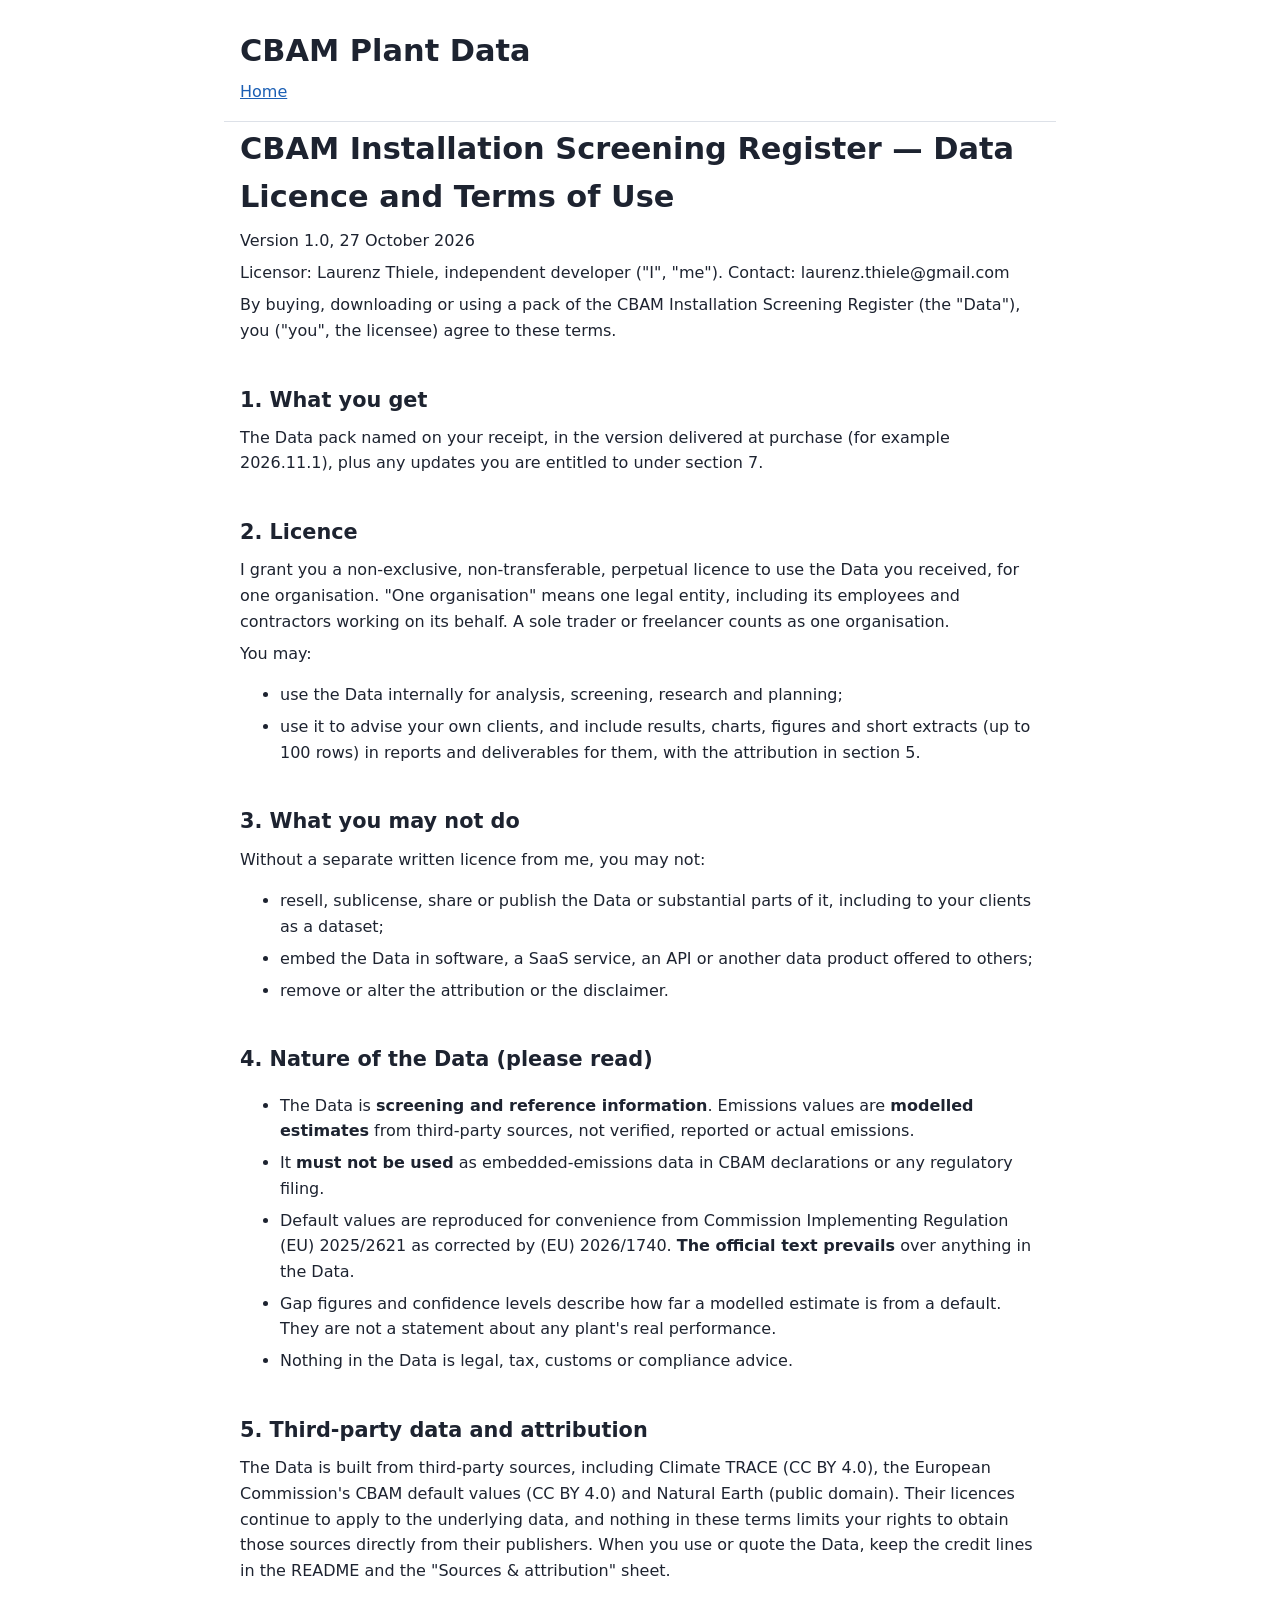
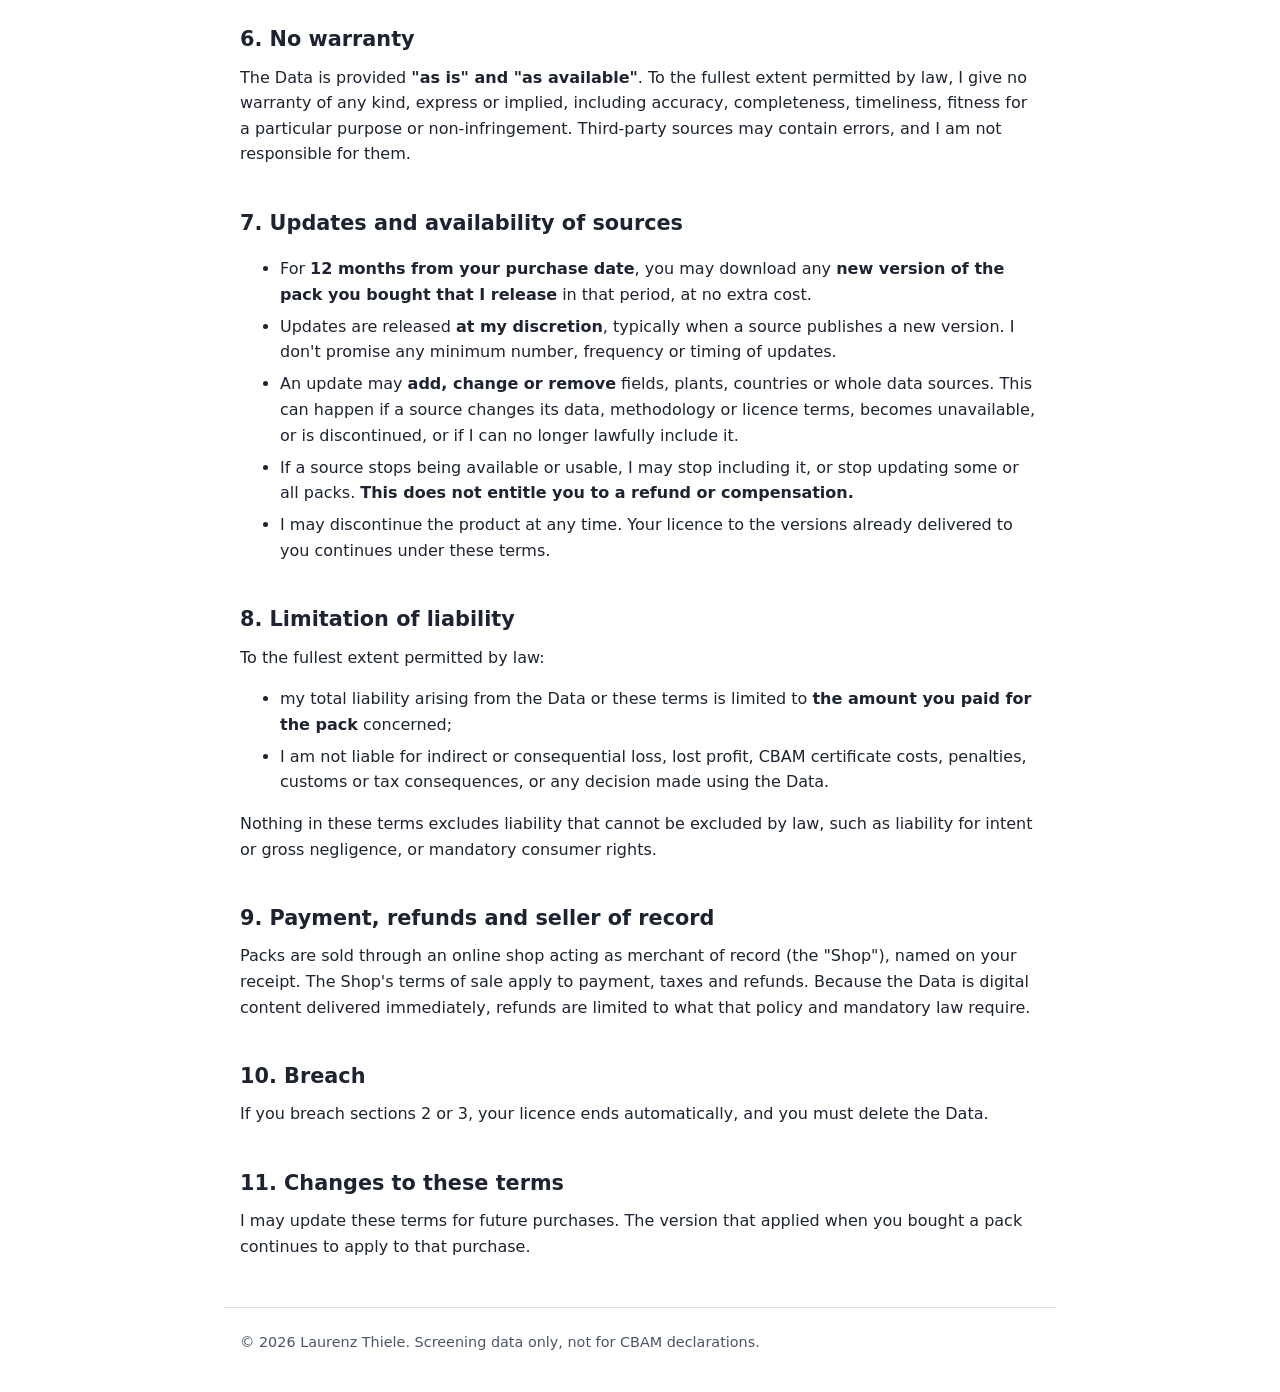
==== licence.html @ 30d970ab "First version of the product site" ====
<!doctype html>
<html lang="en"><head><meta charset="utf-8"><meta name="viewport" content="width=device-width,initial-scale=1">
<title>Licence and terms - CBAM Plant Data</title><meta name="description" content="Data licence and terms of use"><link rel="stylesheet" href="style.css">
</head><body>
<header><h1>CBAM Plant Data</h1><nav><a href="index.html">Home</a></nav></header>
<main><h1>CBAM Installation Screening Register — Data Licence and Terms of Use</h1>
<p>Version 1.0, 27 October 2026</p>
<p>Licensor: Laurenz Thiele, independent developer (&quot;I&quot;, &quot;me&quot;).
Contact: laurenz.thiele@gmail.com</p>
<p>By buying, downloading or using a pack of the CBAM Installation Screening Register (the &quot;Data&quot;), you (&quot;you&quot;, the licensee) agree to these terms.</p>
<h2>1. What you get</h2>
<p>The Data pack named on your receipt, in the version delivered at purchase (for example 2026.11.1), plus any updates you are entitled to under section 7.</p>
<h2>2. Licence</h2>
<p>I grant you a non-exclusive, non-transferable, perpetual licence to use the Data you received, for one organisation. &quot;One organisation&quot; means one legal entity, including its employees and contractors working on its behalf. A sole trader or freelancer counts as one organisation.</p>
<p>You may:</p>
<ul>
<li>use the Data internally for analysis, screening, research and planning;</li>
<li>use it to advise your own clients, and include results, charts, figures and short extracts (up to 100 rows) in reports and deliverables for them, with the attribution in section 5.</li>
</ul>
<h2>3. What you may not do</h2>
<p>Without a separate written licence from me, you may not:</p>
<ul>
<li>resell, sublicense, share or publish the Data or substantial parts of it, including to your clients as a dataset;</li>
<li>embed the Data in software, a SaaS service, an API or another data product offered to others;</li>
<li>remove or alter the attribution or the disclaimer.</li>
</ul>
<h2>4. Nature of the Data (please read)</h2>
<ul>
<li>The Data is <strong>screening and reference information</strong>. Emissions values are <strong>modelled estimates</strong> from third-party sources, not verified, reported or actual emissions.</li>
<li>It <strong>must not be used</strong> as embedded-emissions data in CBAM declarations or any regulatory filing.</li>
<li>Default values are reproduced for convenience from Commission Implementing Regulation (EU) 2025/2621 as corrected by (EU) 2026/1740. <strong>The official text prevails</strong> over anything in the Data.</li>
<li>Gap figures and confidence levels describe how far a modelled estimate is from a default. They are not a statement about any plant's real performance.</li>
<li>Nothing in the Data is legal, tax, customs or compliance advice.</li>
</ul>
<h2>5. Third-party data and attribution</h2>
<p>The Data is built from third-party sources, including Climate TRACE (CC BY 4.0), the European Commission's CBAM default values (CC BY 4.0) and Natural Earth (public domain). Their licences continue to apply to the underlying data, and nothing in these terms limits your rights to obtain those sources directly from their publishers. When you use or quote the Data, keep the credit lines in the README and the &quot;Sources &amp; attribution&quot; sheet.</p>
<h2>6. No warranty</h2>
<p>The Data is provided <strong>&quot;as is&quot; and &quot;as available&quot;</strong>. To the fullest extent permitted by law, I give no warranty of any kind, express or implied, including accuracy, completeness, timeliness, fitness for a particular purpose or non-infringement. Third-party sources may contain errors, and I am not responsible for them.</p>
<h2>7. Updates and availability of sources</h2>
<ul>
<li>For <strong>12 months from your purchase date</strong>, you may download any <strong>new version of the pack you bought that I release</strong> in that period, at no extra cost.</li>
<li>Updates are released <strong>at my discretion</strong>, typically when a source publishes a new version. I don't promise any minimum number, frequency or timing of updates.</li>
<li>An update may <strong>add, change or remove</strong> fields, plants, countries or whole data sources. This can happen if a source changes its data, methodology or licence terms, becomes unavailable, or is discontinued, or if I can no longer lawfully include it.</li>
<li>If a source stops being available or usable, I may stop including it, or stop updating some or all packs. <strong>This does not entitle you to a refund or compensation.</strong></li>
<li>I may discontinue the product at any time. Your licence to the versions already delivered to you continues under these terms.</li>
</ul>
<h2>8. Limitation of liability</h2>
<p>To the fullest extent permitted by law:</p>
<ul>
<li>my total liability arising from the Data or these terms is limited to <strong>the amount you paid for the pack</strong> concerned;</li>
<li>I am not liable for indirect or consequential loss, lost profit, CBAM certificate costs, penalties, customs or tax consequences, or any decision made using the Data.</li>
</ul>
<p>Nothing in these terms excludes liability that cannot be excluded by law, such as liability for intent or gross negligence, or mandatory consumer rights.</p>
<h2>9. Payment, refunds and seller of record</h2>
<p>Packs are sold through an online shop acting as merchant of record (the &quot;Shop&quot;), named on your receipt. The Shop's terms of sale apply to payment, taxes and refunds. Because the Data is digital content delivered immediately, refunds are limited to what that policy and mandatory law require.</p>
<h2>10. Breach</h2>
<p>If you breach sections 2 or 3, your licence ends automatically, and you must delete the Data.</p>
<h2>11. Changes to these terms</h2>
<p>I may update these terms for future purchases. The version that applied when you bought a pack continues to apply to that purchase.</p>
</main>
<footer><p>© 2026 Laurenz Thiele. Screening data only, not for CBAM declarations.</p></footer>
</body></html>
---- style.css ----
*{box-sizing:border-box}body{margin:0;font:16px/1.6 system-ui,-apple-system,"Segoe UI",Roboto,sans-serif;color:#1d2330;background:#fff}
header,main,footer{max-width:52rem;margin:0 auto;padding:0 1rem}header{padding-top:1.5rem;padding-bottom:1rem;border-bottom:1px solid #dde1e8}
h1{font-size:1.9rem;margin:.2rem 0}h2{font-size:1.3rem;margin:2rem 0 .5rem;padding-top:.5rem}p,li{margin:.4rem 0}
nav a{margin-right:1rem;white-space:nowrap}a{color:#1b5fb4}.tag{color:#4a5568;margin:.2rem 0 .8rem}
.wrap{overflow-x:auto}table{border-collapse:collapse;width:100%;font-size:.92rem}th,td{border:1px solid #d5dae2;padding:.35rem .5rem;text-align:left;vertical-align:top}th{background:#f1f3f7}
.btn{display:inline-block;padding:.3rem .8rem;border-radius:4px;background:#1b5fb4;color:#fff;text-decoration:none;font-weight:600;white-space:nowrap}
.btn.disabled{background:#c5cad3;color:#555;cursor:not-allowed}.box{border:1px solid #d5dae2;background:#f7f8fa;padding:.6rem 1rem;margin:1rem 0}
footer{margin-top:3rem;padding-top:1rem;padding-bottom:2rem;border-top:1px solid #dde1e8;color:#4a5568;font-size:.9rem}code{background:#f1f3f7;padding:0 .2rem}
@media(max-width:600px){body{font-size:15px}h1{font-size:1.5rem}}
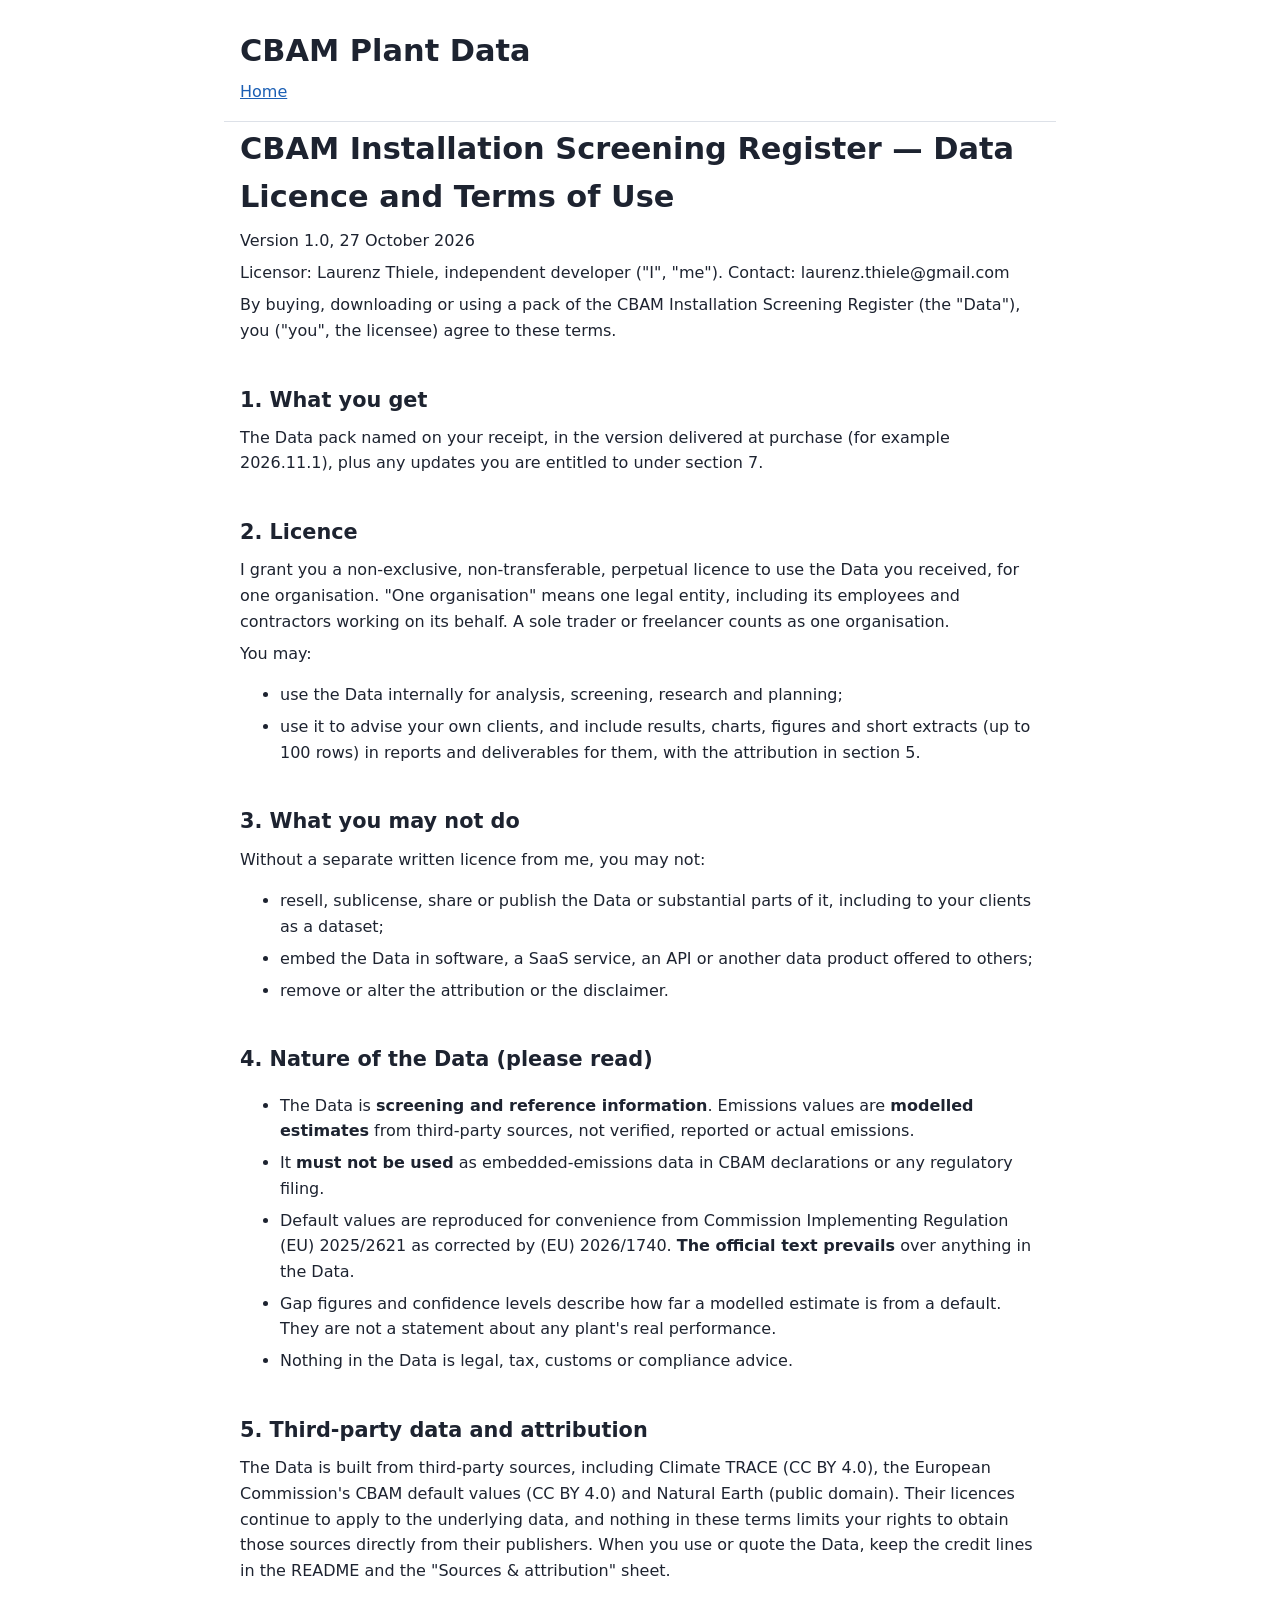
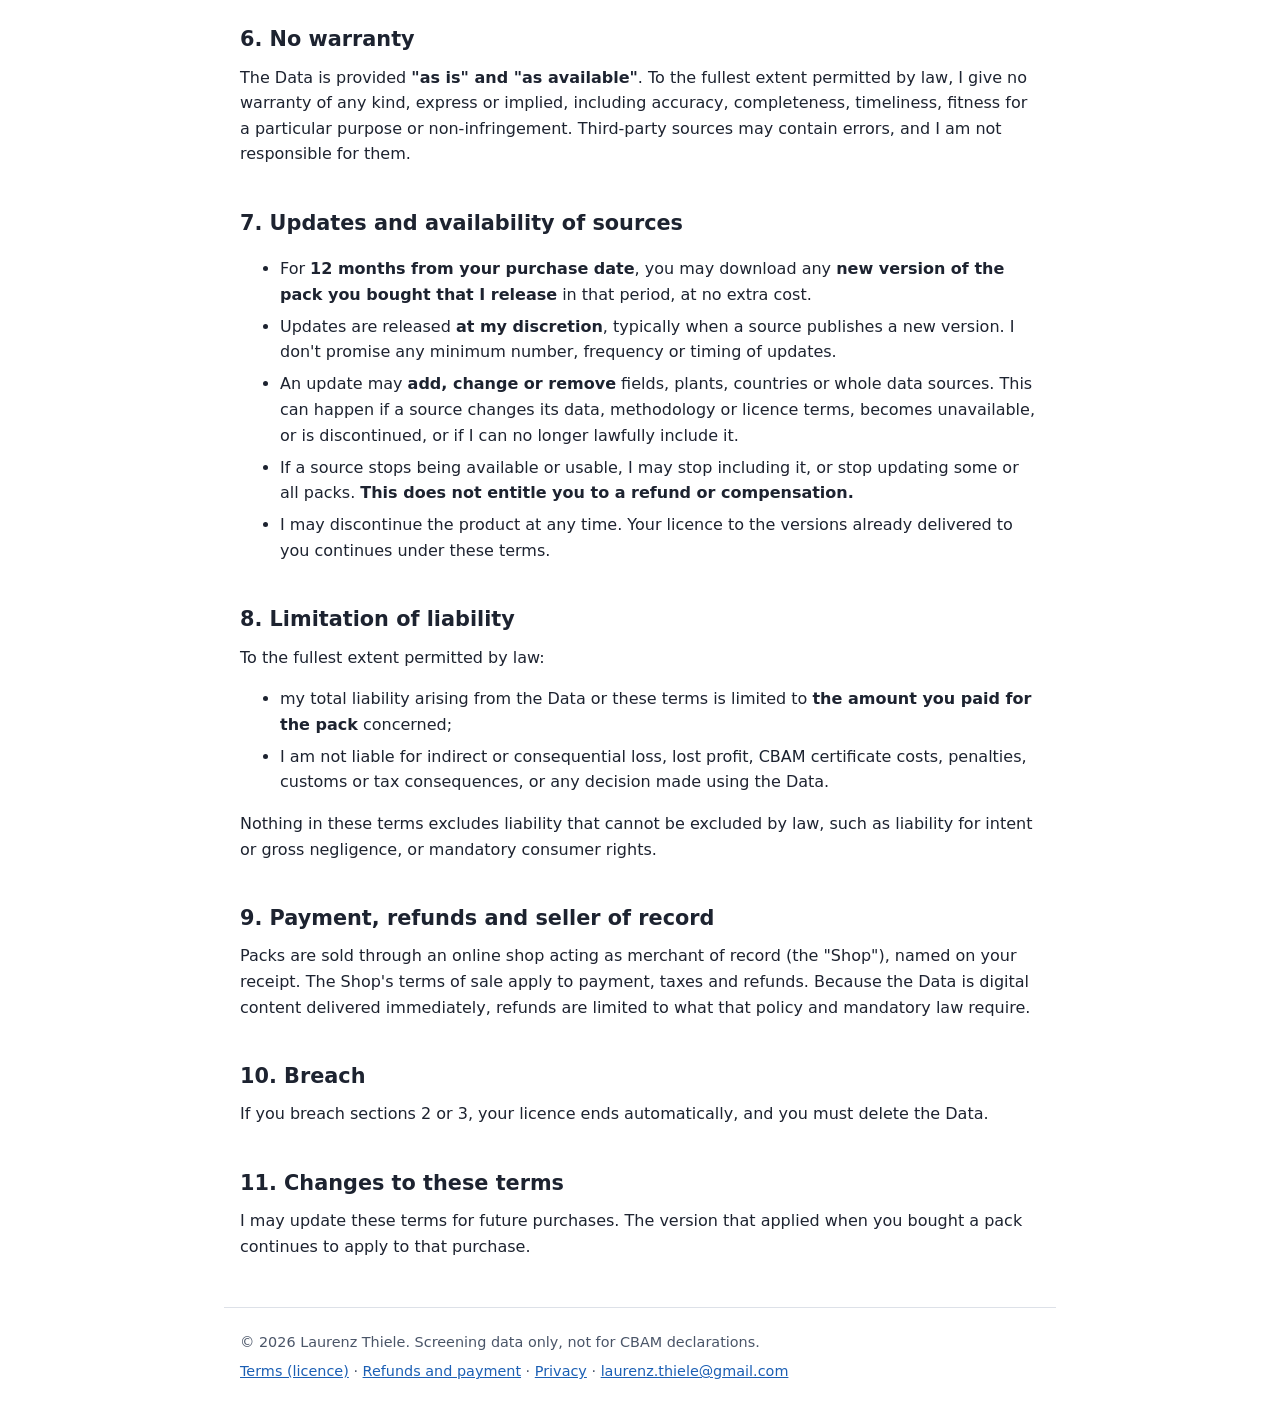
==== commit b32119ab: "Order by email with checkout link" ====
--- a/licence.html
+++ b/licence.html
@@ -58,5 +58,6 @@
 <h2>11. Changes to these terms</h2>
 <p>I may update these terms for future purchases. The version that applied when you bought a pack continues to apply to that purchase.</p>
 </main>
-<footer><p>© 2026 Laurenz Thiele. Screening data only, not for CBAM declarations.</p></footer>
+<footer><p>© 2026 Laurenz Thiele. Screening data only, not for CBAM declarations.</p>
+<p><a href="licence.html">Terms (licence)</a> · <a href="index.html#refunds">Refunds and payment</a> · <a href="index.html#privacy">Privacy</a> · <a href="mailto:laurenz.thiele@gmail.com">laurenz.thiele@gmail.com</a></p></footer>
 </body></html>
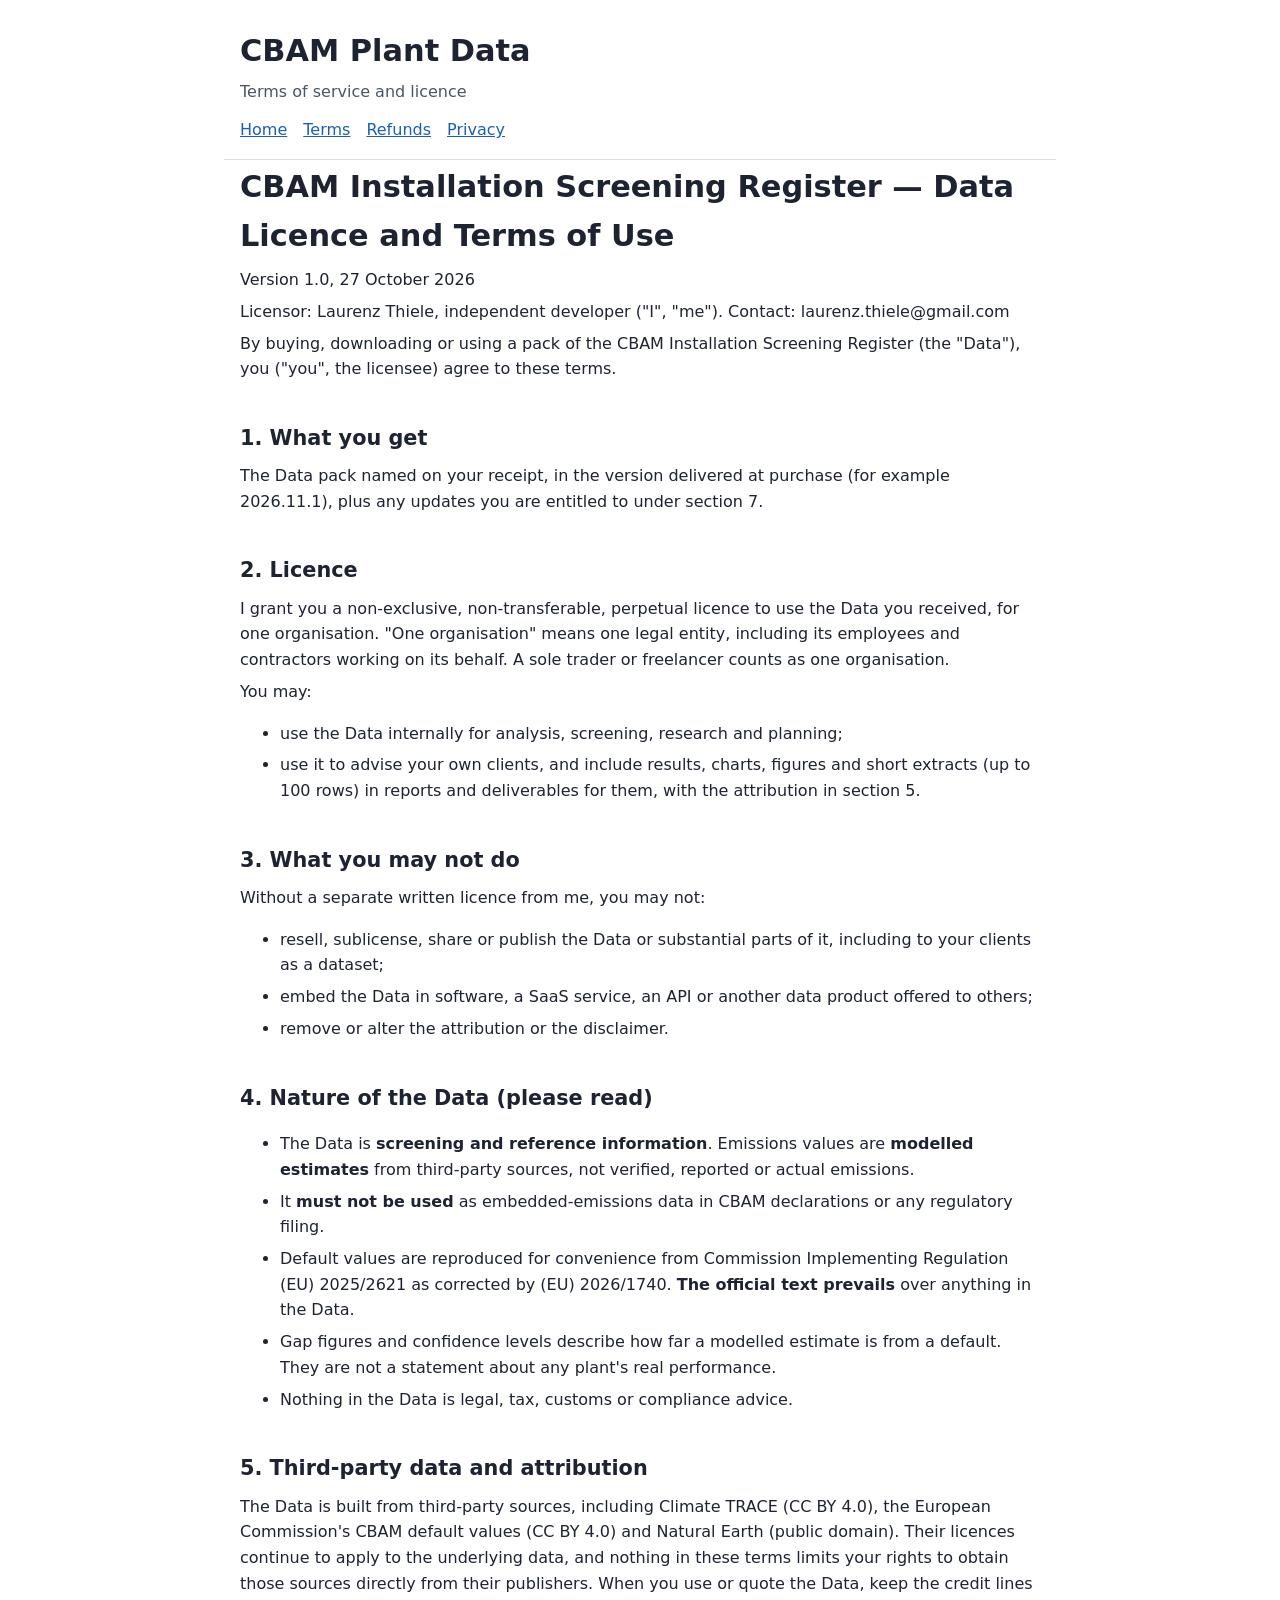
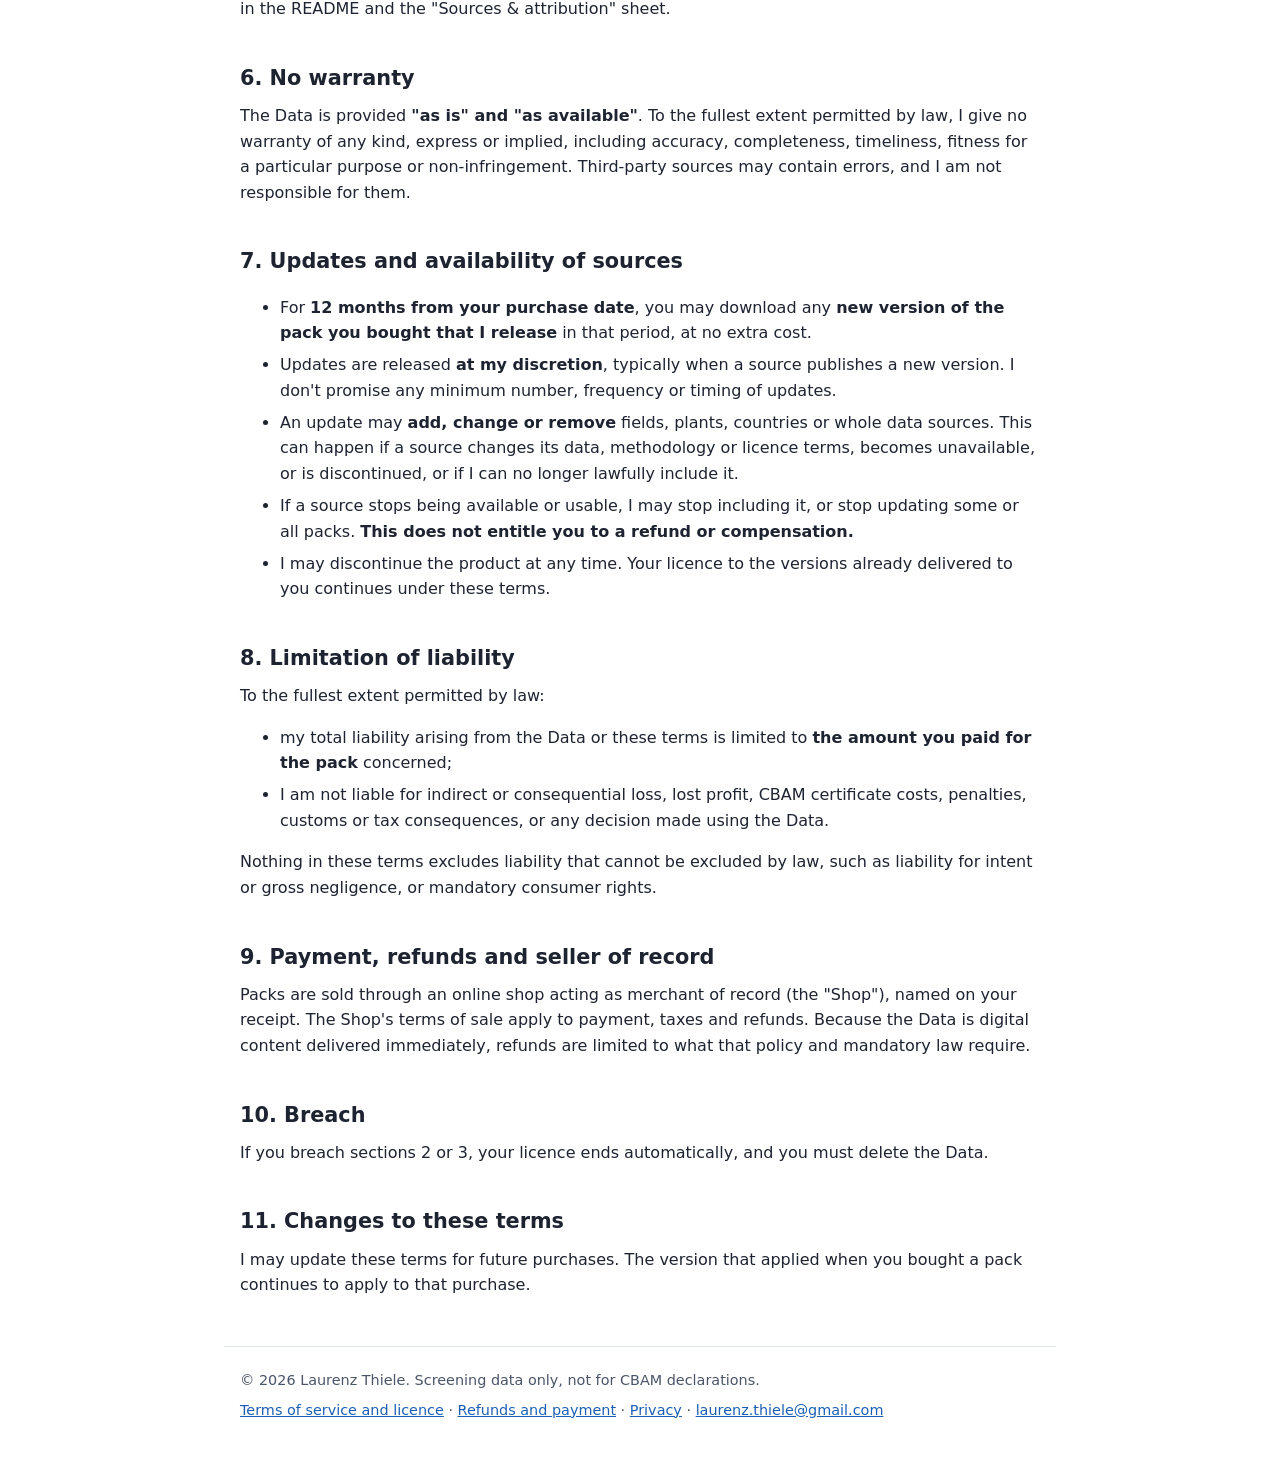
==== commit 9b69a3ec: "Add refund and privacy pages" ====
--- a/licence.html
+++ b/licence.html
@@ -1,8 +1,8 @@
 <!doctype html>
 <html lang="en"><head><meta charset="utf-8"><meta name="viewport" content="width=device-width,initial-scale=1">
-<title>Licence and terms - CBAM Plant Data</title><meta name="description" content="Data licence and terms of use"><link rel="stylesheet" href="style.css">
+<title>Terms of service and licence - CBAM Plant Data</title><meta name="description" content="Data licence and terms of use"><link rel="stylesheet" href="style.css">
 </head><body>
-<header><h1>CBAM Plant Data</h1><nav><a href="index.html">Home</a></nav></header>
+<header><h1>CBAM Plant Data</h1><p class="tag">Terms of service and licence</p><nav><a href="index.html">Home</a><a href="licence.html">Terms</a><a href="refund.html">Refunds</a><a href="privacy.html">Privacy</a></nav></header>
 <main><h1>CBAM Installation Screening Register — Data Licence and Terms of Use</h1>
 <p>Version 1.0, 27 October 2026</p>
 <p>Licensor: Laurenz Thiele, independent developer (&quot;I&quot;, &quot;me&quot;).
@@ -59,5 +59,5 @@
 <p>I may update these terms for future purchases. The version that applied when you bought a pack continues to apply to that purchase.</p>
 </main>
 <footer><p>© 2026 Laurenz Thiele. Screening data only, not for CBAM declarations.</p>
-<p><a href="licence.html">Terms (licence)</a> · <a href="index.html#refunds">Refunds and payment</a> · <a href="index.html#privacy">Privacy</a> · <a href="mailto:laurenz.thiele@gmail.com">laurenz.thiele@gmail.com</a></p></footer>
+<p><a href="licence.html">Terms of service and licence</a> · <a href="refund.html">Refunds and payment</a> · <a href="privacy.html">Privacy</a> · <a href="mailto:laurenz.thiele@gmail.com">laurenz.thiele@gmail.com</a></p></footer>
 </body></html>
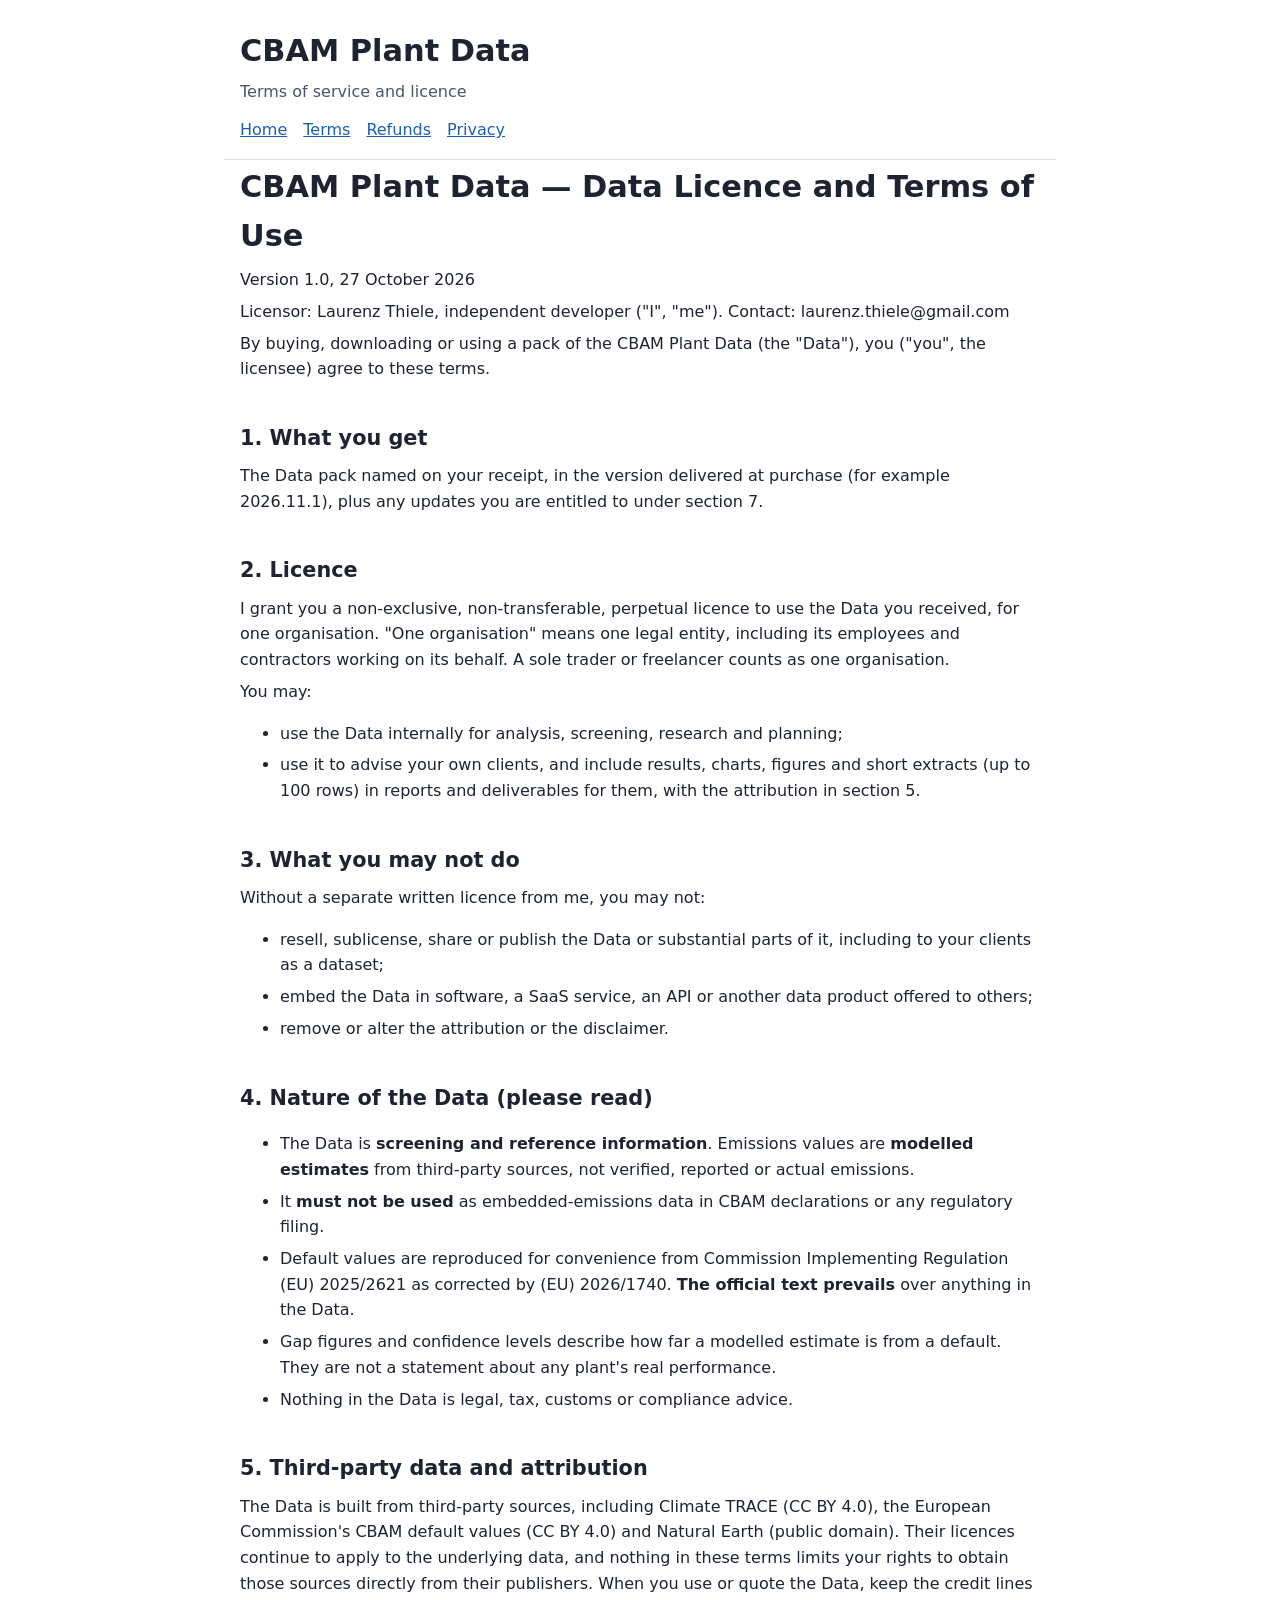
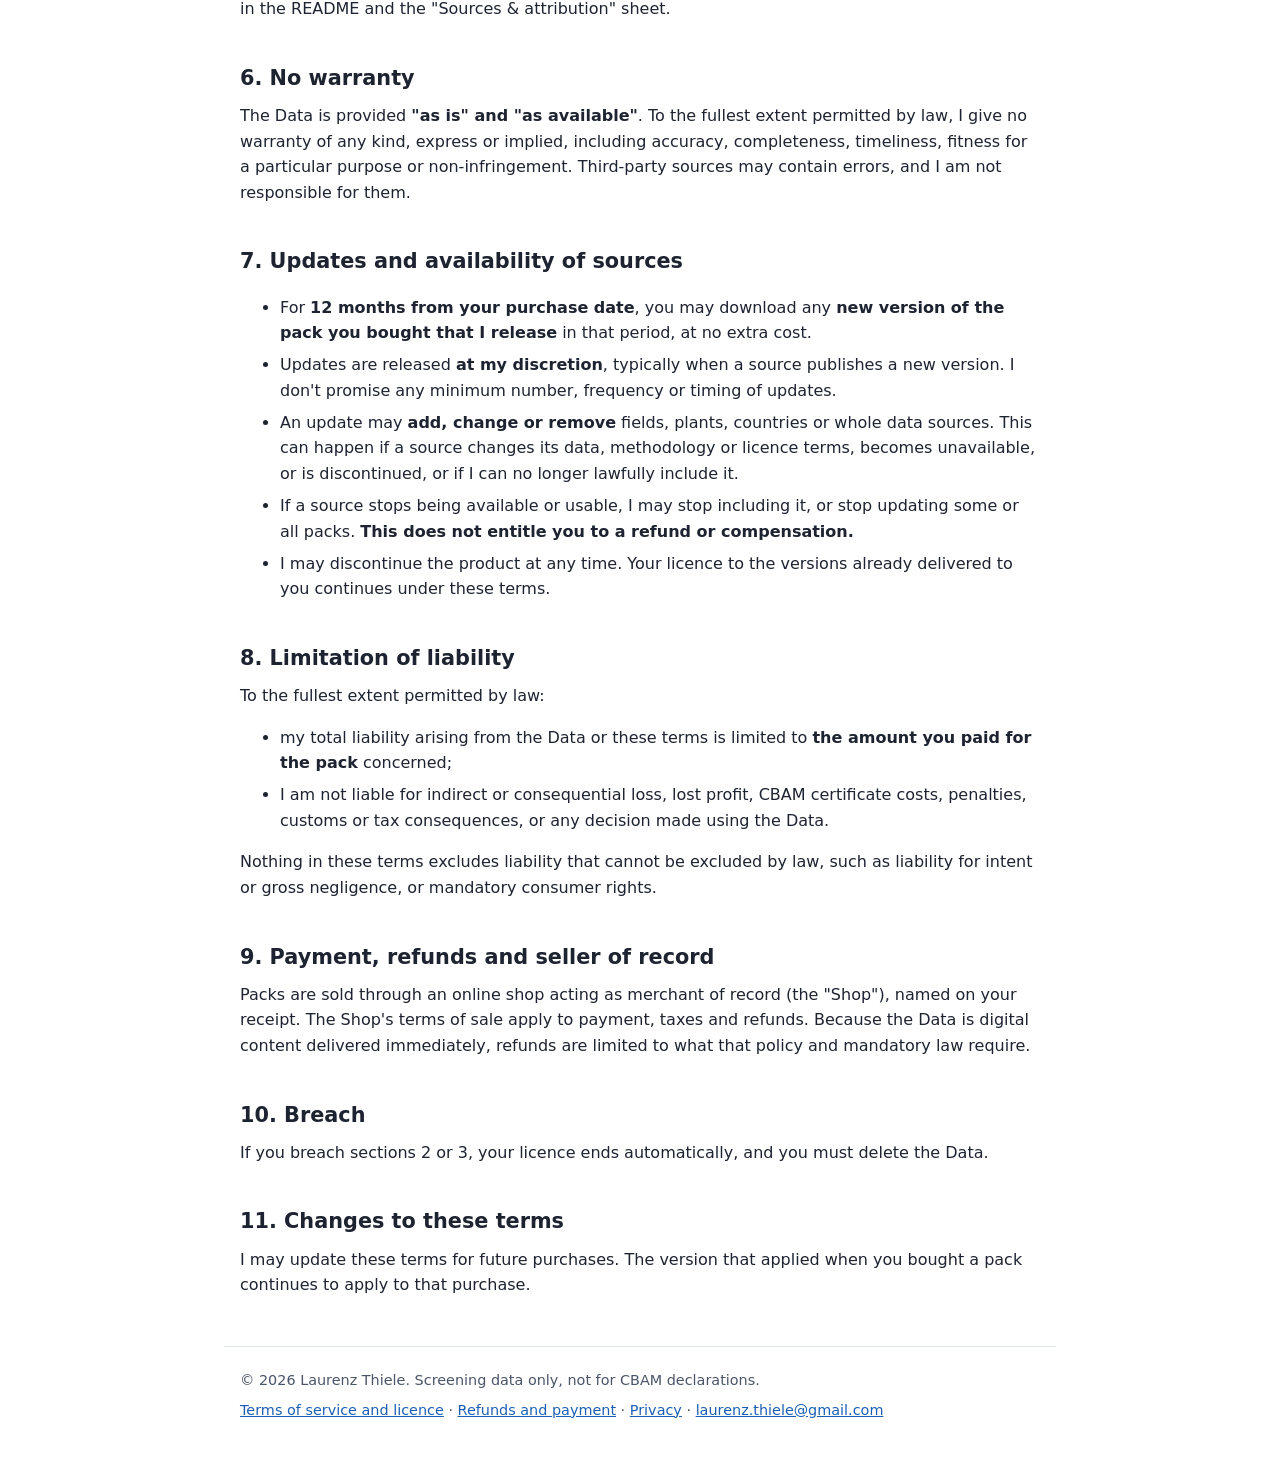
==== commit 5a3175ae: "Release 2026.11.4" ====
--- a/licence.html
+++ b/licence.html
@@ -3,11 +3,11 @@
 <title>Terms of service and licence - CBAM Plant Data</title><meta name="description" content="Data licence and terms of use"><link rel="stylesheet" href="style.css">
 </head><body>
 <header><h1>CBAM Plant Data</h1><p class="tag">Terms of service and licence</p><nav><a href="index.html">Home</a><a href="licence.html">Terms</a><a href="refund.html">Refunds</a><a href="privacy.html">Privacy</a></nav></header>
-<main><h1>CBAM Installation Screening Register — Data Licence and Terms of Use</h1>
+<main><h1>CBAM Plant Data — Data Licence and Terms of Use</h1>
 <p>Version 1.0, 27 October 2026</p>
 <p>Licensor: Laurenz Thiele, independent developer (&quot;I&quot;, &quot;me&quot;).
 Contact: laurenz.thiele@gmail.com</p>
-<p>By buying, downloading or using a pack of the CBAM Installation Screening Register (the &quot;Data&quot;), you (&quot;you&quot;, the licensee) agree to these terms.</p>
+<p>By buying, downloading or using a pack of the CBAM Plant Data (the &quot;Data&quot;), you (&quot;you&quot;, the licensee) agree to these terms.</p>
 <h2>1. What you get</h2>
 <p>The Data pack named on your receipt, in the version delivered at purchase (for example 2026.11.1), plus any updates you are entitled to under section 7.</p>
 <h2>2. Licence</h2>
